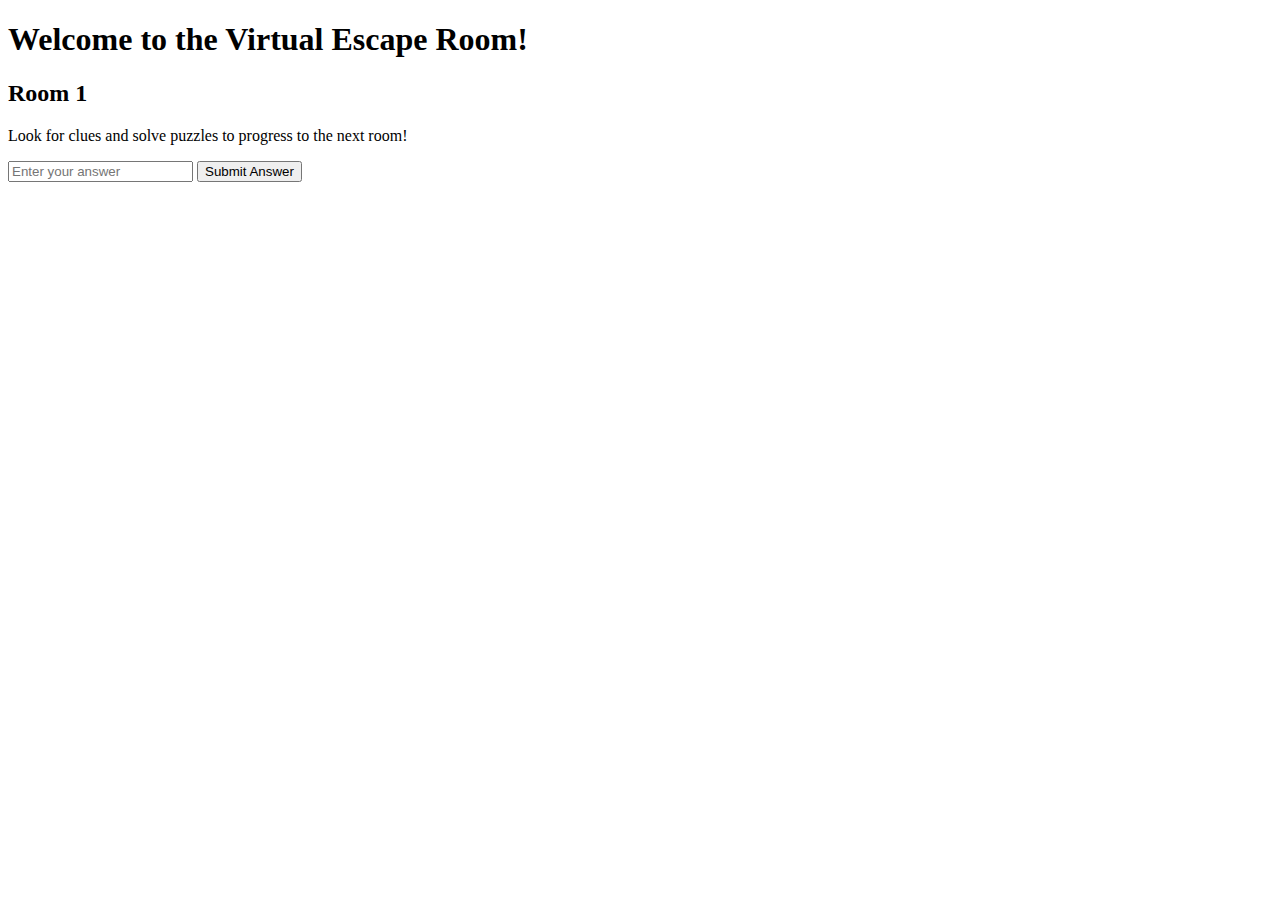
==== index.html @ 2394355b "Create index.html" ====
<!DOCTYPE html>
<html lang="en">
<head>
    <meta charset="UTF-8">
    <meta name="viewport" content="width=device-width, initial-scale=1.0">
    <title>Virtual Escape Room</title>
    <link rel="stylesheet" href="styles.css">
</head>
<body>
    <div class="container">
        <h1>Welcome to the Virtual Escape Room!</h1>

        <div class="room" id="room1">
            <h2>Room 1</h2>
            <p>Look for clues and solve puzzles to progress to the next room!</p>
            <input type="text" id="room1-input" placeholder="Enter your answer">
            <button onclick="checkAnswer('room1')">Submit Answer</button>
        </div>

        <div class="room" id="room2" style="display:none;">
            <h2>Room 2</h2>
            <p>More challenges await you here!</p>
            <input type="text" id="room2-input" placeholder="Enter your answer">
            <button onclick="checkAnswer('room2')">Submit Answer</button>
        </div>

        <div class="room" id="room3" style="display:none;">
            <h2>Room 3</h2>
            <p>You're almost there! One last challenge to go!</p>
            <input type="text" id="room3-input" placeholder="Enter your answer">
            <button onclick="checkAnswer('room3')">Submit Answer</button>
        </div>

        <div class="winner" id="winner" style="display:none;">
            <h2>Congratulations!</h2>
            <p>You've solved all the rooms!</p>
        </div>
    </div>

    <script src="script.js"></script>
</body>
</html>
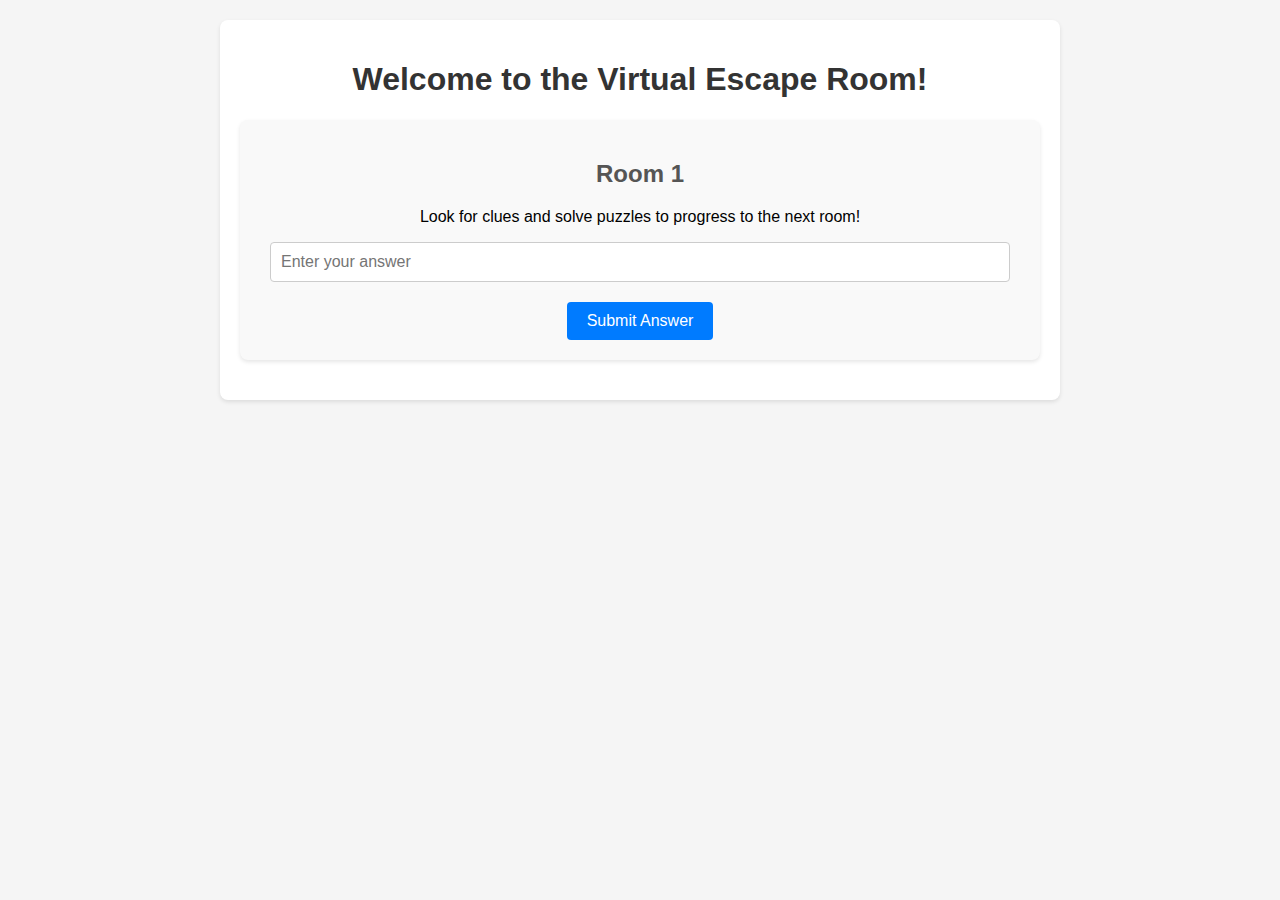
==== commit 05a40799: "Update index.html" ====
--- a/index.html
+++ b/index.html
@@ -37,6 +37,7 @@
         </div>
     </div>
 
+    <script src="anime.min.js"></script>
     <script src="script.js"></script>
 </body>
 </html>
--- a/styles.css
+++ b/styles.css
@@ -0,0 +1,88 @@
+body {
+    font-family: Arial, sans-serif;
+    text-align: center;
+    background-color: #f5f5f5;
+    margin: 0;
+    padding: 20px;
+}
+
+.container {
+    max-width: 800px;
+    margin: 0 auto;
+    background-color: #fff;
+    padding: 20px;
+    border-radius: 8px;
+    box-shadow: 0 2px 4px rgba(0, 0, 0, 0.1);
+}
+
+h1 {
+    color: #333;
+}
+
+h2 {
+    color: #555;
+}
+
+.room {
+    margin-bottom: 20px;
+    padding: 20px;
+    border-radius: 8px;
+    background-color: #f9f9f9;
+    box-shadow: 0 2px 4px rgba(0, 0, 0, 0.1);
+}
+
+button {
+    background-color: #007bff;
+    color: #fff;
+    border: none;
+    padding: 10px 20px;
+    font-size: 16px;
+    cursor: pointer;
+    border-radius: 4px;
+    margin-top: 10px;
+    transition: background-color 0.3s;
+}
+
+button:hover {
+    background-color: #0056b3;
+}
+
+input[type="text"] {
+    padding: 10px;
+    width: calc(100% - 20px);
+    border: 1px solid #ccc;
+    border-radius: 4px;
+    box-sizing: border-box;
+    font-size: 16px;
+    margin-bottom: 10px;
+}
+
+
+
+@keyframes fadeIn {
+    from { opacity: 0; }
+    to { opacity: 1; }
+}
+
+@keyframes winnerAnimation {
+    from { transform: scale(1); opacity: 1; }
+    to { transform: scale(1.2); opacity: 0; }
+}
+
+.winner {
+    background-color: #28a745;
+    color: #fff;
+    animation: winnerAnimation 1s ease-in forwards;
+}
+
+
+
+@keyframes winnerAnimation {
+    from { transform: scale(1); opacity: 1; }
+    to { transform: scale(1.2); opacity: 0; }
+}
+
+.winner {
+    background-color: #28a745;
+    color: #fff;
+}
